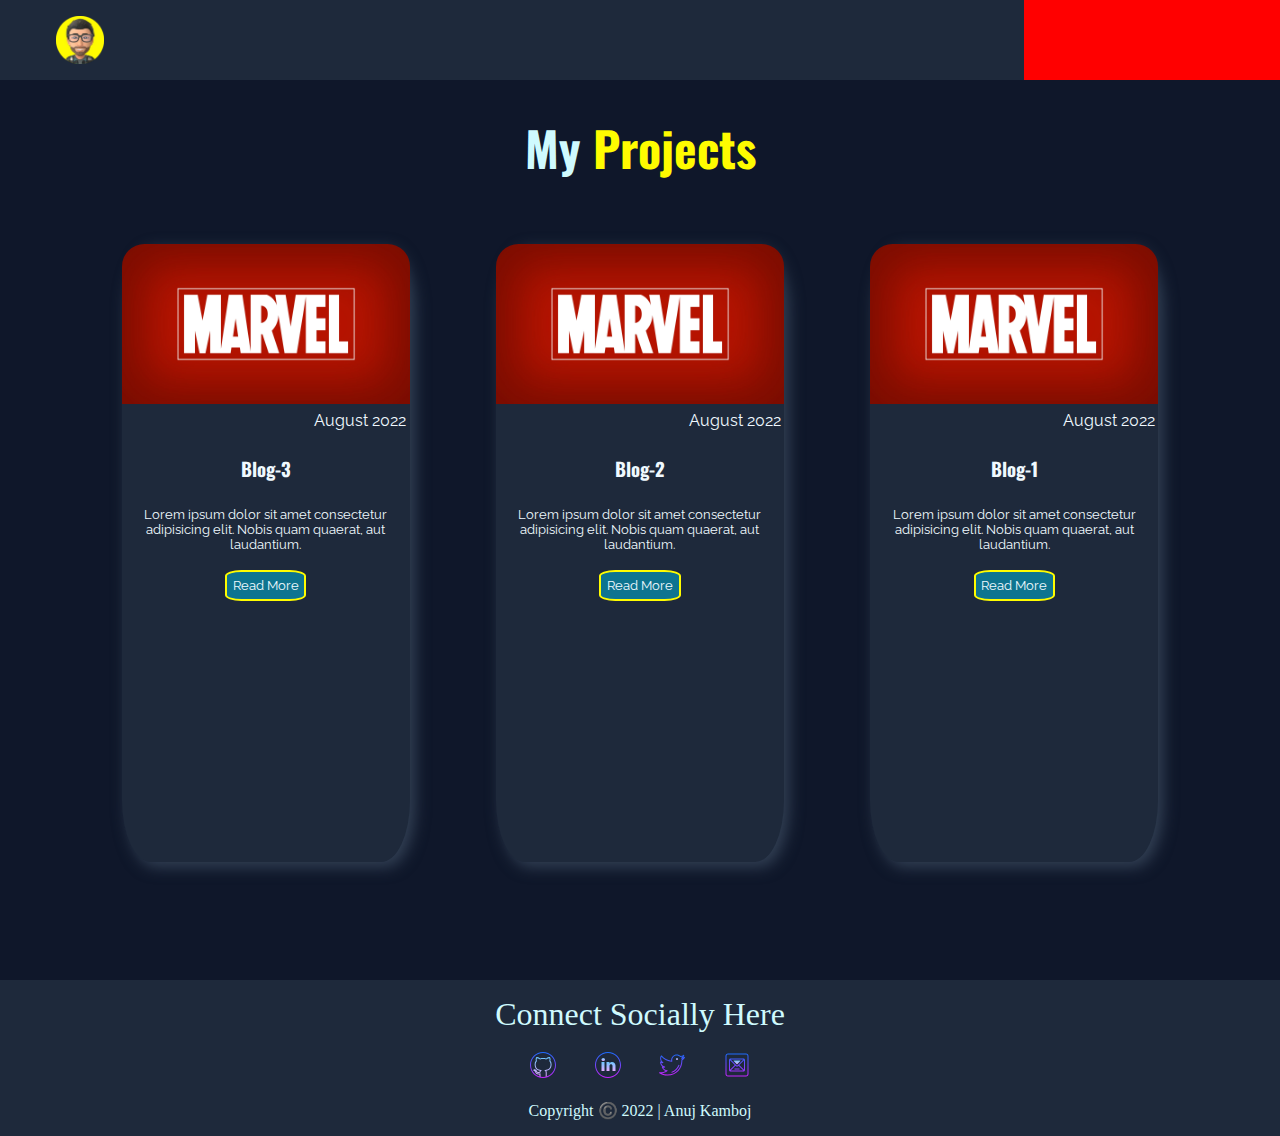
==== blogs/blogs.html @ d98a6ef9 "update: app ready" ====
<!DOCTYPE html>
<html lang="en">
  <head>
    <meta charset="UTF-8" />
    <meta http-equiv="X-UA-Compatible" content="IE=edge" />
    <meta name="viewport" content="width=device-width, initial-scale=1.0" />
    <title>Blogs | Anuj-Kamboj</title>
    <link rel="stylesheet" href="blogs.css" />
    <link rel="stylesheet" href="/main.css" />

    <link
      rel="apple-touch-icon"
      sizes="180x180"
      href="/favicon_io/apple-touch-icon.png"
    />
    <link
      rel="icon"
      type="image/png"
      sizes="32x32"
      href="/favicon_io/favicon-32x32.png"
    />
    <link
      rel="icon"
      type="image/png"
      sizes="16x16"
      href="/favicon_io/favicon-16x16.png"
    />
    <link rel="manifest" href="/favicon_io/site.webmanifest" />
  </head>
  <body>
    <nav>
      <div class="navbar">
        <div class="logo-img">
          <img src="/media/profile-pic.png" alt="" class="logo" />
        </div>
        <div class="nav-brand"></div>
      </div>
    </nav>

    <main>
      <div class="container-section">
        <div class="container-header">
          <h1>My <span class="heading-highlight">Projects</span></h1>
        </div>

        <div class="card-container">
          <div class="card-items">
            <div class="card-item-img"><img class="project-img" src="/media/marvel.jpg" alt="birthday-palindrome"/></div>
            <div class="card-item-date">August 2022</div>
            <div class="card-item-header"><h3>Blog-3</h3></div>
            <div class="card-item-text">Lorem ipsum dolor sit amet consectetur adipisicing elit. Nobis quam quaerat, aut laudantium.</div>
            <div class="card-item-button">
              <div class="card-button-primary"><a href="https://anuj27k.hashnode.dev/" target="_blank">Read More</a></div>
            </div>
          </div>

          <div class="card-items">
            <div class="card-item-img"><img class="project-img" src="/media/marvel.jpg" alt="birthday-palindrome"/></div>
            <div class="card-item-date">August 2022</div>
            <div class="card-item-header"><h3>Blog-2</h3></div>
            <div class="card-item-text">Lorem ipsum dolor sit amet consectetur adipisicing elit. Nobis quam quaerat, aut laudantium. </div>
            <div class="card-item-button">
              <div class="card-button-primary"><a href="https://anuj27k.hashnode.dev/" target="_blank">Read More</a></div>
            </div>
          </div>

          <div class="card-items">
            <div class="card-item-img"><img class="project-img" src="/media/marvel.jpg" alt="birthday-palindrome"/></div>
            <div class="card-item-date">August 2022</div>
            <div class="card-item-header"><h3>Blog-1</h3></div>
            <div class="card-item-text">Lorem ipsum dolor sit amet consectetur adipisicing elit. Nobis quam quaerat, aut laudantium. </div>
            <div class="card-item-button">
              <div class="card-button-primary"><a href="https://anuj27k.hashnode.dev/" target="_blank">Read More</a></div>
            </div>
          </div>

        </div>
      </div>
    </main>

    <footer class="footer">
      <div class="footer-header">Connect Socially Here</div>
      <ul class="social-links list-non-bullet">
        <li class="list-item-inline">
          <a
            class="link-social"
            href="https://github.com/Anuj27aKamboj"
            target="_blank"
          >
            <img src="/logo/github-icon.svg" alt="Github" />
          </a>
        </li>
        <li class="list-item-inline">
          <a
            class="link-social"
            href="https://www.linkedin.com/in/anuj-kamboj"
            target="_blank"
          >
            <img src="/logo/linkedin-icon.svg" alt="Linkedin" />
          </a>
        </li>
        <li class="list-item-inline">
          <a
            class="link-social"
            href="https://twitter.com/Anuj_27_K"
            target="_blank"
          >
            <img src="/logo/twitter-icon.svg" alt="Twitter" />
          </a>
        </li>
        <li class="list-item-inline">
          <a
            class="link-social"
            href="mailto:anujkamboj2000@gmail.com"
            target="_blank"
          >
            <img src="/logo/mail-icon.svg" alt="Gmail" />
          </a>
        </li>
      </ul>
      <div class="copyright-container">Copyright ©️ 2022 | Anuj Kamboj</div>
    </footer>
  </body>
</html>
---- blogs/blogs.css ----
.container-section{
    min-height: 100vh;
    padding-top: 5rem;
    width: 100%;
}

.container-header{
    font-family: var(--font-oswald);
    text-align: center;
    color: var(--cyan-100);
    font-size: 1.5rem;
}

.heading-highlight{
    color: var(--snap-yellow);
}

.card-container{
    /* background-color: aqua; */
    width: 90%;
    min-height: 75vh;
    margin: 2rem auto;
    /* border: 2px solid var(--snap-yellow); */

    display: flex;
    flex-wrap: wrap;
    justify-content: space-evenly;
}

.card-items{
    margin: 2.5%;
    border-radius: 10%;
    flex-basis: 25%;
    min-height: 25vh;

    background-color: var(--slate-800);
    color: var(--sky-50);
    box-shadow: 5px 5px 15px var(--slate-700);

    text-align: center;
    font-family: var(--font-raleway);

}

.card-items:hover{
    transform: scale(1.1);
    background-color: var(--cyan-500);
    color: var(--slate-900);
    
}

/* .card-items-img{
    width: 3rem;
    height: 2rem;
} */

.project-img{
    width: 100%;
    height: 10rem;
    background-size: cover;
    
    border-top-left-radius: 1.4rem;
    border-top-right-radius: 1.4rem;
}

.card-item-date{
    text-align: right;
    padding: 0.2rem ;
}

.card-item-header{
    font-family: var(--font-oswald);
    padding: 0.2rem 0;
    font-size: 1rem;
}

.card-item-text{
    padding: 0.2rem 0.2rem;
    font-size: 0.8rem;
}


.card-item-button{
    width: 100%;
    display: flex;
    flex-direction: row;
    justify-content: center;
}

.card-button-primary{
    background-color: var(--cyan-700);
    font-size: 0.8rem;
    margin: 5%;
    padding: 2%;

    border: 2px solid var(--snap-yellow);
    border-radius: 20%;
    text-decoration: none;
    transition: 0.5s ease;
    cursor: pointer;
    /* color: var(--sky-50); */
}

.card-button-primary a{
    text-decoration: none;
    color: var(--sky-50);
}

.card-button-primary:hover{
    transform: scale(1.2);
    box-shadow: 2px 2px 4px var(--slate-700);
}

@media screen and (min-width: 200px) and (max-width:767px) {
    .card-container{
        flex-direction: column;
    }

    .card-items{
        margin: 5% 2.5%;
        min-height: 40vh;
    }
}


@media screen and (min-width:768px) and (max-width:992px)  {
    .card-items{
        flex-basis: 40%;
        min-height: 35vh;
    }
}
---- main.css ----
@import url('https://fonts.googleapis.com/css2?family=Oswald:wght@500&family=Raleway:wght@500&family=Satisfy&display=swap');

:root {
    --cyan-500: #06b6d4;
    --cyan-600:#0891b2;
    --cyan-700:#0e7490;
    --cyan-100: #cffafe;
    --neutral-800: #d4d4d4;
    --sky-100: #e0f2fe;
    --sky-50: #f0f9ff;
    --slate-700: #334155;
    --slate-800: #1e293b;
    --slate-900:#0f172a;
    --snap-yellow: #FFFC00;
    --font-oswald: 'Oswald', sans-serif;
    --font-raleway: 'Raleway', sans-serif;  
    --font-satisfy: 'Satisfy', cursive;
}

body{
    margin: 0 0;
    padding: 0 0;
    background-color: var(--slate-900);
}

/* Navigation Section */
.navbar{
    position: fixed;
    display: flex;
    justify-content: space-between;
    width: 100%;
    height: 5rem;

    background-color: var(--slate-800);
    z-index: 1;
}

.logo-img{
    display: flex;
    padding: 1rem;
    width: 10%;
    justify-content: center;

    /* background-color: red; */
}

.logo-profile{
    width: 3rem;
    height: 3rem;
}

.nav-brand{
    height: 100%;
    width: 20%;

    background-color: red;
}

/* .carbon-img{
    width: 35%;
    height: 35%;
} */


.resume-download-btn {
    background-color: DodgerBlue;
    border: none;
    color: white;
    padding: 0.4rem;
    cursor: pointer;
    font-size: 20%;
    font-size: 0.5rem;
  }
  
.resume-download-btn:hover {
  background-color: RoyalBlue;
}
  




/* Footer Section */
.footer {
    background-color: var(--slate-800);
    padding: 1rem 1rem;
    text-align: center;
    color: var(--cyan-100);
    height: 5%;
    text-decoration: none;
    /* margin-bottom: 0; */
}

.footer .link-social{
    box-sizing: border-box;
    padding: 0.5rem;
    transition: 0.5s ease;
    text-decoration: none;
}

.footer .list-non-bullet{
    list-style: none;
}

.footer .list-item-inline{
    display: inline;
    padding: 0rem 0.4rem;
}

.footer .footer-header {
    font-size: 2rem;
    font-weight: 500;
}

.footer ul {
    padding-inline-start: 0;
}

.footer img {
    width: 2rem;
    height: 2rem;
    cursor: pointer;
    translate: transform 5s all ease;
}

footer img:hover {
    transform: translateY(-0.5rem);
}
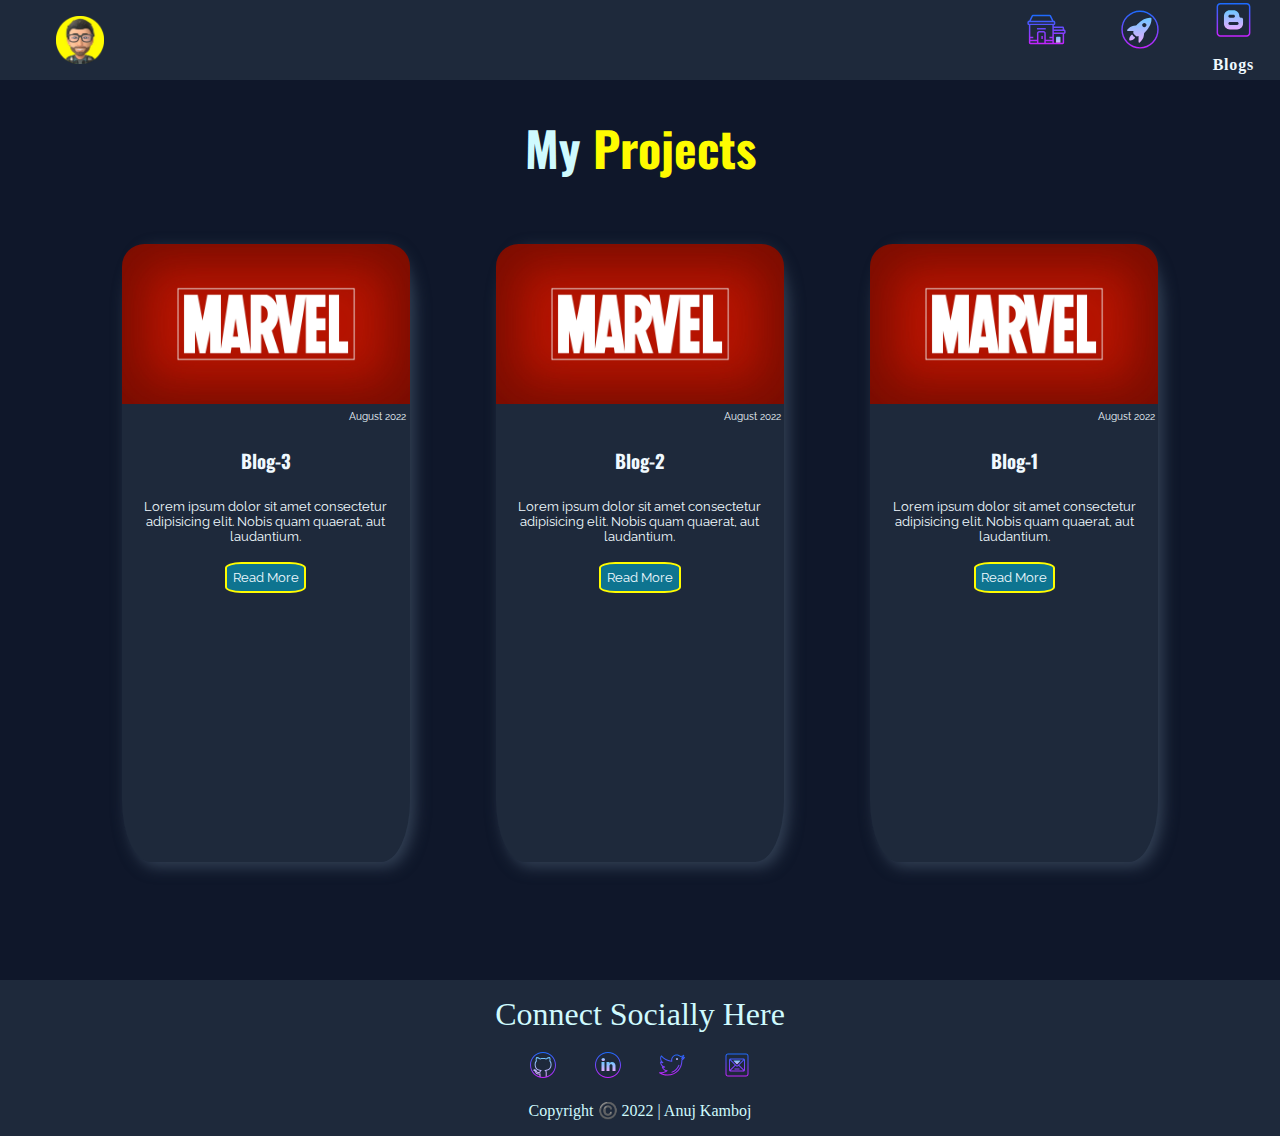
==== commit e6663d54: "update: fix" ====
--- a/blogs/blogs.html
+++ b/blogs/blogs.html
@@ -30,12 +30,41 @@
   <body>
     <nav>
       <div class="navbar">
-        <div class="logo-img">
-          <img src="/media/profile-pic.png" alt="" class="logo" />
+          <div class="logo-img">
+            <img src="/media/profile-pic.png" alt="" class="logo-profile" />
+            <!-- <div class="download-btn">
+              <a class="resume-download-btn" style="display: none;" href="/media/Anuj-Kamboj.pdf" download="Anuj-Kamboj Resume">
+                Download Resume <i class="fa fa-download"></i>
+              </a>
+          </div> -->
+          </div>
+          <div class="nav-brand">
+              <ul>
+                  <li class="list">
+                      <a href="/">
+                          <span class="nav-icon"><img src="/logo/home-icon.svg" alt=""></span>
+                          <span class="nav-text">Home</span>
+                      </a>
+                  </li>
+
+                  <li class="list ">
+                      <a href="/projects/projects.html">
+                          <span class="nav-icon"><img src="/logo/project-icon.svg" alt=""></span>
+                          <span class="nav-text">Projects</span>
+                      </a>
+                  </li>
+
+                  <li class="list active">
+                      <a href="/blogs/blogs.html">
+                          <span class="nav-icon"><img src="/logo/blog-icon.svg" alt=""></span>
+                          <span class="nav-text">Blogs</span>
+                      </a>
+                  </li>
+              </ul>
+
+          </div>
         </div>
-        <div class="nav-brand"></div>
-      </div>
-    </nav>
+  </nav>
 
     <main>
       <div class="container-section">
@@ -120,5 +149,7 @@
       </ul>
       <div class="copyright-container">Copyright ©️ 2022 | Anuj Kamboj</div>
     </footer>
+
+    <script src="index.js" type="text/javascript"></script>
   </body>
 </html>
--- a/blogs/blogs.css
+++ b/blogs/blogs.css
@@ -66,6 +66,7 @@
 .card-item-date{
     text-align: right;
     padding: 0.2rem ;
+    font-size: 0.6rem;
 }
 
 .card-item-header{
--- a/main.css
+++ b/main.css
@@ -51,18 +51,70 @@
 
 .nav-brand{
     height: 100%;
-    width: 20%;
+    width: 25%;
+    display: flex;
+    flex-direction: row;
 
-    background-color: red;
+    justify-content: center;
+    align-items: center;
+
+    /* background-color: red; */
 }
 
-/* .carbon-img{
-    width: 35%;
-    height: 35%;
-} */
+.nav-brand ul{
+    display: flex;
+    justify-content: space-evenly;
+    width: 100%;
+    height: 100%;
+    /* background-color: darkkhaki; */
+}
 
+.nav-brand ul li{
+    position: relative;
+    list-style: none;
+    /* background-color: darksalmon; */
+    justify-content: center;
+    text-align: center;
+    padding: 0.4rem 0;
 
-.resume-download-btn {
+    z-index: 1;
+}
+
+.nav-brand ul li a{
+    text-decoration: none;
+}
+
+.nav-brand ul li a .nav-icon{
+    display: block;
+    line-height: 1rem;
+    transition: 0.5s;
+}
+
+.nav-brand ul li.active a .nav-icon{
+    transform: translateY(-0.6rem);
+}
+
+.nav-brand ul li a .nav-text{
+    color: var(--sky-50);
+    font-weight: 700;
+    font-size: 1rem;
+    letter-spacing: 0.05rem;
+    transition: 0.5s;
+    opacity: 0;
+    transform: translateY(1.5rem);
+}
+
+.nav-brand ul li.active a .nav-text{
+    opacity: 1;
+    transform: translateY(0.5rem);
+}
+
+.nav-icon img{
+    width: 50%;
+    height: 50%;
+}
+
+/* .resume-download-btn {
     background-color: DodgerBlue;
     border: none;
     color: white;
@@ -74,7 +126,7 @@
   
 .resume-download-btn:hover {
   background-color: RoyalBlue;
-}
+} */
   
 
 
@@ -128,3 +180,16 @@
 }
 
 
+@media screen and (min-width: 200px) and (max-width:767px){
+    .nav-brand{
+        width: 75%;
+    }
+}
+
+@media screen and (min-width:768px) and (max-width:992px){
+    .nav-brand{
+        width: 40%;
+    }
+
+}
+
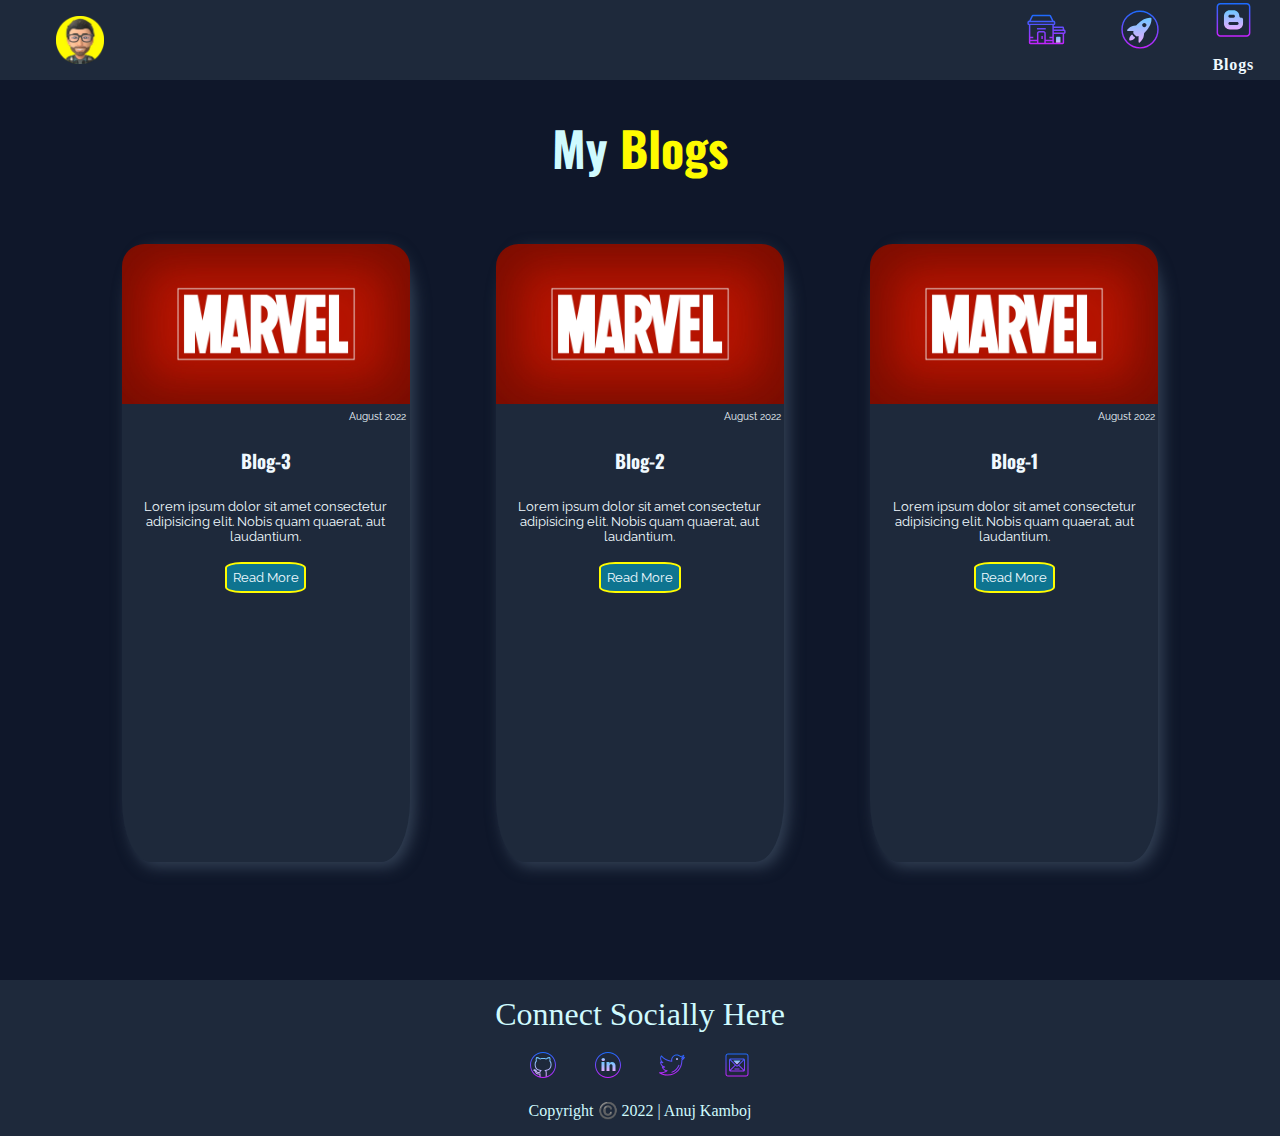
==== commit 976ce479: "update: app ready" ====
--- a/blogs/blogs.html
+++ b/blogs/blogs.html
@@ -69,7 +69,7 @@
     <main>
       <div class="container-section">
         <div class="container-header">
-          <h1>My <span class="heading-highlight">Projects</span></h1>
+          <h1>My <span class="heading-highlight">Blogs</span></h1>
         </div>
 
         <div class="card-container">
